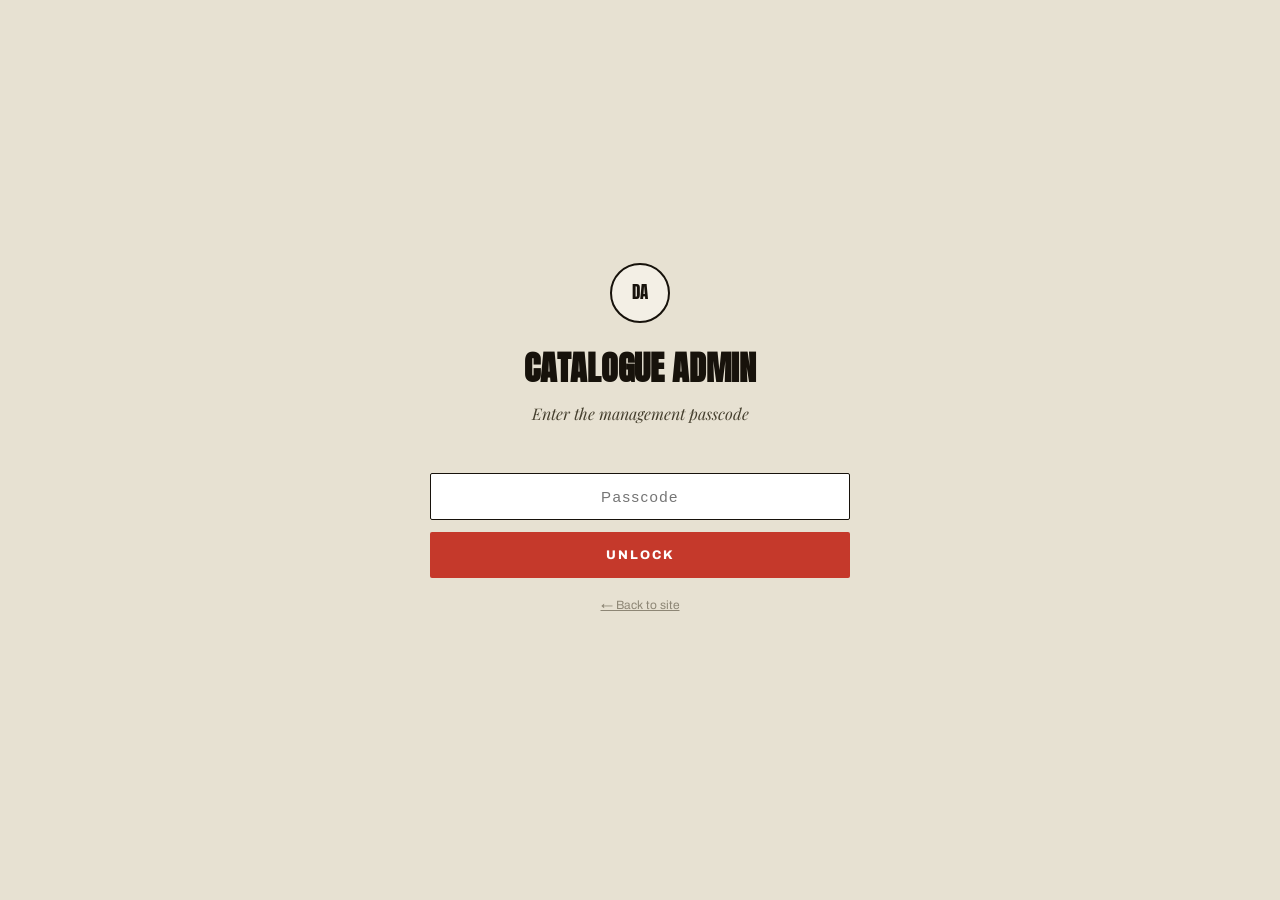
==== admin.html @ 3e26c618 "Add files via upload" ====
<!DOCTYPE html>
<html lang="en">
<head>
<meta charset="utf-8">
<meta name="viewport" content="width=device-width, initial-scale=1">
<title>Manage catalogue — DUBEL ART</title>
<link rel="preconnect" href="https://fonts.googleapis.com">
<link rel="preconnect" href="https://fonts.gstatic.com" crossorigin>
<link href="https://fonts.googleapis.com/css2?family=Anton&family=Archivo:wght@400;600;700;800;900&family=Inter:wght@400;500;600;700&family=Playfair+Display:ital,wght@1,400;1,500&display=swap" rel="stylesheet">
<link rel="stylesheet" href="styles.css">
<style>
  .adm-top{background:var(--ink);color:var(--paper);border-bottom:2px solid var(--red)}
  .adm-top .wrap{display:flex;align-items:center;gap:18px;height:70px}
  .adm-top .name{font-family:var(--display);font-size:22px}
  .adm-top .name b{color:var(--red)}
  .adm-top .tag{font-family:var(--util);font-weight:700;font-size:11px;letter-spacing:.2em;text-transform:uppercase;color:#bdae97}
  .adm-actions{margin-left:auto;display:flex;gap:10px;flex-wrap:wrap}
  .mini{font-family:var(--util);font-weight:800;font-size:11px;letter-spacing:.12em;text-transform:uppercase;
    padding:11px 15px;border-radius:2px;border:1.5px solid var(--paper);background:transparent;color:var(--paper);transition:.18s}
  .mini:hover{background:var(--paper);color:var(--ink)}
  .mini--red{background:var(--red);border-color:var(--red);color:#fff}
  .mini--red:hover{background:#fff;color:var(--red)}
  .adm-note{background:#f6efd9;border:1px solid var(--line);border-left:4px solid var(--red);padding:14px 18px;margin:22px 0;
    font-size:13.5px;color:var(--ink-soft);border-radius:2px}
  .adm-note b{color:var(--ink)}
  .adm-grid{display:grid;grid-template-columns:1fr;gap:10px;margin-top:8px}
  .row{display:grid;grid-template-columns:64px 1fr auto;gap:16px;align-items:center;background:var(--card);
    border:1px solid var(--line);border-radius:3px;padding:12px 14px}
  .row img{width:64px;height:64px;object-fit:cover;background:#fff;border:1px solid var(--line)}
  .row__main .a{font-family:var(--display);font-size:18px;line-height:1}
  .row__main .t{font-family:var(--serif);font-style:italic;color:var(--ink-soft);font-size:14px}
  .row__main .s{font-family:var(--util);font-size:11px;letter-spacing:.08em;text-transform:uppercase;color:var(--muted);margin-top:3px}
  .badge{display:inline-block;font-family:var(--util);font-weight:800;font-size:10px;letter-spacing:.12em;text-transform:uppercase;
    padding:3px 8px;border-radius:2px;background:var(--ink);color:var(--paper);margin-right:6px}
  .badge--reserved{background:var(--green)} .badge--sold{background:var(--red)}
  .row__ctrl{display:flex;gap:6px;align-items:center}
  .icon{width:34px;height:34px;border:1.5px solid var(--line-strong);background:transparent;border-radius:2px;
    font-size:14px;display:grid;place-items:center;color:var(--ink-soft)}
  .icon:hover{border-color:var(--ink);color:var(--ink)}
  .icon--danger:hover{border-color:var(--red);color:var(--red)}
  /* editor */
  .sheet{position:fixed;inset:0;background:rgba(23,18,11,.55);display:none;z-index:80;overflow:auto;padding:28px}
  .sheet.open{display:block}
  .editor{max-width:780px;margin:0 auto;background:var(--paper-2);border:1px solid var(--line);border-radius:4px;box-shadow:var(--shadow)}
  .editor__head{display:flex;align-items:center;justify-content:space-between;padding:18px 24px;border-bottom:2px solid var(--ink);position:sticky;top:0;background:var(--paper-2);z-index:2}
  .editor__head h3{font-family:var(--display);font-size:24px;margin:0;text-transform:uppercase}
  .editor__body{padding:22px 24px 8px}
  .field{margin-bottom:16px}
  .field label{display:block;font-family:var(--util);font-weight:800;font-size:11px;letter-spacing:.14em;text-transform:uppercase;color:var(--ink-soft);margin-bottom:6px}
  .field input,.field select,.field textarea{width:100%;font-family:var(--body);font-size:14px;padding:11px 12px;
    border:1.5px solid var(--line-strong);border-radius:2px;background:#fff;color:var(--ink)}
  .field textarea{min-height:80px;resize:vertical;line-height:1.5}
  .field .hint{font-size:11.5px;color:var(--muted);margin-top:5px}
  .f2{display:grid;grid-template-columns:1fr 1fr;gap:16px}
  .f3{display:grid;grid-template-columns:1fr 1fr 1fr;gap:16px}
  .imgrow{display:flex;gap:16px;align-items:center}
  .imgrow img{width:96px;height:96px;object-fit:cover;border:1px solid var(--line);background:#fff}
  .editor__foot{display:flex;gap:10px;justify-content:flex-end;padding:16px 24px;border-top:1px solid var(--line);
    position:sticky;bottom:0;background:var(--paper-2)}
  .toast{position:fixed;left:50%;bottom:28px;transform:translateX(-50%) translateY(140%);background:var(--ink);color:var(--paper);
    font-family:var(--util);font-weight:700;font-size:13px;letter-spacing:.06em;padding:13px 22px;border-radius:3px;
    border-left:4px solid var(--red);transition:transform .35s ease;z-index:90}
  .toast.show{transform:translateX(-50%) translateY(0)}
  /* gate */
  .gate{position:fixed;inset:0;background:var(--paper);display:grid;place-items:center;z-index:100}
  .gate__box{width:min(420px,90vw);text-align:center}
  .gate__box .brand__mark{margin:0 auto 18px;width:60px;height:60px}
  .gate h1{font-family:var(--display);font-size:34px;text-transform:uppercase;margin:0 0 6px}
  .gate p{color:var(--ink-soft);margin:0 0 22px;font-family:var(--serif);font-style:italic}
  .gate input{width:100%;padding:14px;border:1.5px solid var(--ink);border-radius:2px;font-size:15px;text-align:center;letter-spacing:.1em;margin-bottom:12px}
  .gate .err{color:var(--red);font-family:var(--util);font-size:12px;font-weight:700;letter-spacing:.08em;text-transform:uppercase;height:16px;margin-bottom:8px}
  @media(max-width:640px){.f2,.f3{grid-template-columns:1fr}.row{grid-template-columns:52px 1fr;gap:12px}.row__ctrl{grid-column:1/-1;justify-content:flex-start;flex-wrap:wrap}}
</style>
</head>
<body>

<!-- passcode gate -->
<div class="gate" id="gate">
  <div class="gate__box">
    <div class="brand__mark">DA</div>
    <h1>Catalogue Admin</h1>
    <p>Enter the management passcode</p>
    <div class="err" id="gate-err"></div>
    <input type="password" id="gate-pass" placeholder="Passcode" autocomplete="off">
    <button class="btn btn--block" id="gate-go">Unlock</button>
    <p style="font-size:12px;font-style:normal;font-family:var(--util);margin-top:18px;color:var(--muted)">
      <a href="index.html" style="color:var(--muted);text-decoration:underline">← Back to site</a></p>
  </div>
</div>

<div id="app" style="display:none">
  <div class="adm-top"><div class="wrap">
    <span class="name">DUBEL <b>ART</b></span>
    <span class="tag">Catalogue Manager</span>
    <div class="adm-actions">
      <button class="mini" id="btn-settings">Site settings</button>
      <button class="mini" id="btn-add">+ Add work</button>
      <button class="mini" id="btn-import">Import</button>
      <button class="mini" id="btn-export">Export data.js</button>
      <button class="mini mini--red" id="btn-save">Save changes</button>
      <a class="mini" href="index.html" target="_blank">View site ↗</a>
    </div>
  </div></div>

  <main class="wrap">
    <div class="adm-note" id="dirty-note" style="display:none">
      <b>Unsaved changes.</b> Click <b>Save changes</b> to store them on this device, then <b>Export data.js</b> and upload it to your server to publish for everyone.
    </div>
    <div class="adm-note">
      <b>How publishing works.</b> Edits are saved in this browser so you can preview them on the live URL here.
      To make changes visible to <b>all visitors</b>, click <b>Export data.js</b> and replace the <code>data.js</code> file on your server.
      Uploaded images are embedded for preview — for best performance, place image files in the <code>/images</code> folder and reference them by filename.
    </div>
    <div class="adm-grid" id="list"></div>
  </main>
</div>

<!-- editor sheet -->
<div class="sheet" id="sheet">
  <div class="editor">
    <div class="editor__head">
      <h3 id="editor-title">Edit work</h3>
      <button class="icon" id="editor-close" aria-label="Close">✕</button>
    </div>
    <div class="editor__body" id="editor-body"><!-- injected --></div>
    <div class="editor__foot">
      <button class="mini" style="border-color:var(--ink);color:var(--ink)" id="editor-cancel">Cancel</button>
      <button class="btn" id="editor-apply">Apply</button>
    </div>
  </div>
</div>

<div class="toast" id="toast"></div>
<input type="file" id="import-file" accept=".js,.json,application/json,text/javascript" style="display:none">

<script src="data.js"></script>
<script src="app.js"></script>
<script>
(function(){
  var STORE_KEY = "dubelart_data_v1";
  var SEED = { site: JSON.parse(JSON.stringify(window.SITE||{})), works: JSON.parse(JSON.stringify(window.ARTWORKS||[])) };
  var db, dirty=false, editIndex=null, editingSettings=false;

  function clone(o){return JSON.parse(JSON.stringify(o));}
  function load(){
    try{var raw=localStorage.getItem(STORE_KEY); if(raw){var p=JSON.parse(raw); if(p&&p.works) return p;}}catch(e){}
    return clone(SEED);
  }
  function esc(s){return window.DubelArt.esc(s);}
  function toast(m){var t=document.getElementById("toast");t.textContent=m;t.classList.add("show");setTimeout(function(){t.classList.remove("show");},2200);}
  function markDirty(){dirty=true;document.getElementById("dirty-note").style.display="block";}

  // ---- gate ----
  function unlock(){
    var pass=document.getElementById("gate-pass").value;
    var expected=(SEED.site && SEED.site.adminPass) || "dubel-art-2026";
    if(pass===expected){
      try{sessionStorage.setItem("dubelart_admin","1");}catch(e){}
      showApp();
    }else{
      document.getElementById("gate-err").textContent="Incorrect passcode";
    }
  }
  document.getElementById("gate-go").addEventListener("click",unlock);
  document.getElementById("gate-pass").addEventListener("keydown",function(e){if(e.key==="Enter")unlock();});
  function showApp(){
    document.getElementById("gate").style.display="none";
    document.getElementById("app").style.display="block";
    db=load(); renderList();
  }
  try{ if(sessionStorage.getItem("dubelart_admin")==="1") showApp(); }catch(e){}

  // ---- list ----
  function renderList(){
    var list=document.getElementById("list");
    if(!db.works.length){list.innerHTML="<div class='empty'>No works yet. Click “+ Add work”.</div>";return;}
    list.innerHTML=db.works.map(function(w,i){
      var st=window.DubelArt.statusInfo(w);
      return "<div class='row'>"+
        "<img src='"+esc(w.thumb||w.image)+"' alt='' onerror=\"this.style.visibility='hidden'\">"+
        "<div class='row__main'>"+
          "<div class='a'>"+esc(w.artist)+"</div>"+
          "<div class='t'>"+esc(w.title)+(w.year?", "+esc(w.year):"")+"</div>"+
          "<div class='s'><span class='badge badge--"+st.key+"'>"+st.label+"</span>"+
            esc(w.priceMode==="on_request"?"Price on request":(w.price||"—"))+"</div>"+
        "</div>"+
        "<div class='row__ctrl'>"+
          "<button class='icon' data-up='"+i+"' title='Move up' aria-label='Move up'>&#8593;</button>"+
          "<button class='icon' data-down='"+i+"' title='Move down' aria-label='Move down'>&#8595;</button>"+
          "<button class='icon' data-dup='"+i+"' title='Duplicate' aria-label='Duplicate'>&#10697;</button>"+
          "<button class='icon' style='width:auto;padding:0 12px' data-edit='"+i+"'>Edit</button>"+
          "<button class='icon icon--danger' data-del='"+i+"' title='Delete' aria-label='Delete'>&#215;</button>"+
        "</div>"+
      "</div>";
    }).join("");
  }
  document.getElementById("list").addEventListener("click",function(e){
    var b=e.target.closest("button"); if(!b)return;
    var i;
    if(b.hasAttribute("data-edit")){openEditor(+b.getAttribute("data-edit"));return;}
    if(b.hasAttribute("data-up")){i=+b.getAttribute("data-up"); if(i>0){var t=db.works[i-1];db.works[i-1]=db.works[i];db.works[i]=t;markDirty();renderList();}return;}
    if(b.hasAttribute("data-down")){i=+b.getAttribute("data-down"); if(i<db.works.length-1){var t2=db.works[i+1];db.works[i+1]=db.works[i];db.works[i]=t2;markDirty();renderList();}return;}
    if(b.hasAttribute("data-dup")){i=+b.getAttribute("data-dup");var c=clone(db.works[i]);c.id=nextId();c.slug=uniqueSlug((c.slug||"work")+"-copy");c.title=(c.title||"")+" (copy)";db.works.splice(i+1,0,c);markDirty();renderList();toast("Duplicated");return;}
    if(b.hasAttribute("data-del")){i=+b.getAttribute("data-del");if(confirm("Delete “"+(db.works[i].artist)+" — "+(db.works[i].title)+"”? This can’t be undone after you Save.")){db.works.splice(i,1);markDirty();renderList();}return;}
  });

  function nextId(){var m=0;db.works.forEach(function(w){if(+w.id>m)m=+w.id;});return m+1;}
  function slugify(s){return String(s||"").toLowerCase().normalize("NFD").replace(/[\u0300-\u036f]/g,"").replace(/[^a-z0-9]+/g,"-").replace(/^-+|-+$/g,"").slice(0,60)||"work";}
  function uniqueSlug(base){var s=slugify(base),n=1,t=s;while(db.works.some(function(w){return w.slug===t;})){t=s+"-"+(++n);}return t;}

  // ---- editor ----
  var sheet=document.getElementById("sheet");
  function field(label,name,val,opts){
    opts=opts||{};
    var input;
    if(opts.type==="textarea") input="<textarea name='"+name+"'>"+esc(val||"")+"</textarea>";
    else if(opts.type==="select"){
      input="<select name='"+name+"'>"+opts.options.map(function(o){
        return "<option value='"+esc(o[0])+"'"+(String(val)===String(o[0])?" selected":"")+">"+esc(o[1])+"</option>";}).join("")+"</select>";
    }
    else input="<input name='"+name+"' value='"+esc(val==null?"":val)+"' "+(opts.attr||"")+">";
    return "<div class='field'><label>"+esc(label)+"</label>"+input+(opts.hint?"<div class='hint'>"+esc(opts.hint)+"</div>":"")+"</div>";
  }

  function openEditor(i){
    editIndex=i; editingSettings=false;
    var w = (i===null)? newWork() : db.works[i];
    document.getElementById("editor-title").textContent = (i===null)?"Add work":"Edit work";
    var body=document.getElementById("editor-body");
    body.innerHTML =
      "<div class='imgrow'><img id='ed-preview' src='"+esc(w.thumb||w.image||"")+"' alt='' onerror=\"this.style.visibility='hidden'\">"+
        "<div style='flex:1'>"+
          field("Image filename or path","image",w.image,{hint:"e.g. images/your-file.jpg — place the file in /images on your server."})+
          "<label class='mini' style='border-color:var(--ink);color:var(--ink);display:inline-block;cursor:pointer'>Upload image…"+
            "<input type='file' id='ed-upload' accept='image/*' style='display:none'></label>"+
        "</div>"+
      "</div>"+
      "<div class='f2'>"+field("Artist","artist",w.artist)+field("Title","title",w.title)+"</div>"+
      "<div class='f3'>"+field("Year","year",w.year)+field("Status","status",w.status,{type:"select",options:[["available","Available"],["reserved","Reserved"],["sold","Sold"]]})+
        field("Featured","featured",w.featured?"yes":"no",{type:"select",options:[["no","No"],["yes","Yes"]]})+"</div>"+
      "<div class='f2'>"+field("Medium","medium",w.medium)+field("Dimensions","dimensions",w.dimensions)+"</div>"+
      "<div class='f2'>"+field("Framed size","framed",w.framed)+field("Edition","edition",w.edition)+"</div>"+
      "<div class='f2'>"+
        field("Asking price","price",w.price,{hint:"Euro only, single figure, e.g. €5,500"})+
        field("Price mode","priceMode",w.priceMode,{type:"select",options:[["value","Show price"],["on_request","Price on request"]]})+
      "</div>"+
      "<div class='f2'>"+field("Signature","signature",w.signature)+field("Condition","condition",w.condition)+"</div>"+
      field("Description","description",w.description,{type:"textarea"})+
      field("Provenance (one per line)","provenance",(w.provenance||[]).join("\n"),{type:"textarea"})+
      "<div class='f2'>"+
        field("Exhibited (one per line)","exhibitions",(w.exhibitions||[]).join("\n"),{type:"textarea"})+
        field("Literature (one per line)","publications",(w.publications||[]).join("\n"),{type:"textarea"})+
      "</div>"+
      field("Internal note — PRIVATE, never shown on the site","internalNote",w.internalNote,{type:"textarea",hint:"Source / auction house / estimate. Visible only here in the admin."});
    sheet.classList.add("open");
    var up=document.getElementById("ed-upload");
    if(up) up.addEventListener("change",function(e){handleUpload(e.target.files[0]);});
  }

  function newWork(){return {id:null,slug:null,artist:"",title:"",year:"",medium:"",dimensions:"",framed:"",edition:"",
    price:"",priceMode:"value",status:"available",featured:false,signature:"",condition:"",
    description:"",provenance:[],exhibitions:[],publications:[],internalNote:"",image:"",thumb:""};}

  // image upload → downscale to dataURL (full + thumb)
  function handleUpload(file){
    if(!file)return;
    var reader=new FileReader();
    reader.onload=function(ev){
      var img=new Image();
      img.onload=function(){
        var full=downscale(img,1600,0.85);
        var thumb=downscale(img,800,0.8);
        document.querySelector("[name=image]").value=full;
        document.getElementById("ed-preview").src=thumb;
        document.getElementById("ed-preview").style.visibility="visible";
        document.getElementById("ed-preview").dataset.thumb=thumb;
        toast("Image embedded for preview");
      };
      img.src=ev.target.result;
    };
    reader.readAsDataURL(file);
  }
  function downscale(img,max,q){
    var w=img.naturalWidth,h=img.naturalHeight,s=Math.min(1,max/Math.max(w,h));
    var c=document.createElement("canvas");c.width=Math.round(w*s);c.height=Math.round(h*s);
    c.getContext("2d").drawImage(img,0,0,c.width,c.height);
    return c.toDataURL("image/jpeg",q);
  }

  document.getElementById("editor-apply").addEventListener("click",function(){
    if(editingSettings){applySettings();return;}
    var body=document.getElementById("editor-body");
    function v(n){var el=body.querySelector("[name="+n+"]");return el?el.value.trim():"";}
    function lines(n){return v(n).split("\n").map(function(x){return x.trim();}).filter(Boolean);}
    var w = (editIndex===null)? newWork() : db.works[editIndex];
    w.artist=v("artist"); w.title=v("title"); w.year=v("year");
    w.medium=v("medium"); w.dimensions=v("dimensions"); w.framed=v("framed"); w.edition=v("edition");
    w.price=v("price"); w.priceMode=v("priceMode"); w.status=v("status");
    w.featured=(v("featured")==="yes");
    w.signature=v("signature"); w.condition=v("condition"); w.description=v("description");
    w.provenance=lines("provenance"); w.exhibitions=lines("exhibitions"); w.publications=lines("publications");
    w.internalNote=v("internalNote");
    var imgVal=v("image"); w.image=imgVal;
    var prev=document.getElementById("ed-preview");
    if(prev && prev.dataset.thumb) w.thumb=prev.dataset.thumb;     // uploaded thumb
    else if(!/^data:/.test(imgVal)) w.thumb=imgVal.replace(/(\.[a-z]+)$/i,"-thumb$1"); // path → -thumb path
    else w.thumb=imgVal;
    if(!w.artist&&!w.title){toast("Add an artist or title first");return;}
    if(editIndex===null){ w.id=nextId(); w.slug=uniqueSlug(w.artist+"-"+w.title); db.works.push(w); }
    else if(!w.slug){ w.slug=uniqueSlug(w.artist+"-"+w.title); }
    markDirty(); closeEditor(); renderList(); toast("Applied — remember to Save");
  });

  function closeEditor(){sheet.classList.remove("open");editIndex=null;editingSettings=false;}
  document.getElementById("editor-close").addEventListener("click",closeEditor);
  document.getElementById("editor-cancel").addEventListener("click",closeEditor);
  sheet.addEventListener("click",function(e){if(e.target===sheet)closeEditor();});

  // ---- settings editor ----
  function openSettings(){
    editingSettings=true;
    document.getElementById("editor-title").textContent="Site settings";
    var s=db.site, body=document.getElementById("editor-body");
    body.innerHTML=
      "<div class='f2'>"+field("Wordmark — part 1","wordmarkA",s.wordmarkA)+field("Wordmark — part 2 (red)","wordmarkB",s.wordmarkB)+"</div>"+
      field("Tagline","tagline",s.tagline)+
      "<div class='f2'>"+field("Site URL","url",s.url)+field("Contact form access key (Web3Forms)","formAccessKey",s.formAccessKey,{hint:"Create a free key at web3forms.com tied to your own inbox, then paste it here. Your email address is never shown to visitors."})+"</div>"+
      field("Ticker items (one per line)","ticker",(s.ticker||[]).join("\n"),{type:"textarea"})+
      field("Hero eyebrow","heroEyebrow",s.heroEyebrow)+
      "<div class='f3'>"+field("Hero line 1","heroLine1",s.heroLine1)+field("Hero line 2","heroLine2",s.heroLine2)+field("Hero line 3 (red)","heroLine3",s.heroLine3)+"</div>"+
      field("Hero statement","heroStatement",s.heroStatement,{type:"textarea"})+
      field("Hero body","heroBody",s.heroBody,{type:"textarea"})+
      field("Price / shipping note (shown on each work)","priceNote",s.priceNote,{type:"textarea"})+
      field("Admin passcode","adminPass",s.adminPass,{hint:"Note: this is light protection only. For real security, password-protect admin.html on your hosting."});
    sheet.classList.add("open");
  }
  function applySettings(){
    var body=document.getElementById("editor-body");
    function v(n){var el=body.querySelector("[name="+n+"]");return el?el.value.trim():"";}
    var s=db.site;
    ["wordmarkA","wordmarkB","tagline","url","formAccessKey","heroEyebrow","heroLine1","heroLine2","heroLine3","heroStatement","heroBody","priceNote","adminPass"]
      .forEach(function(k){s[k]=v(k);});
    s.ticker=v("ticker").split("\n").map(function(x){return x.trim();}).filter(Boolean);
    s.name=(s.wordmarkA||"")+" "+(s.wordmarkB||"");
    markDirty(); closeEditor(); toast("Settings applied — remember to Save");
  }

  // ---- top actions ----
  document.getElementById("btn-add").addEventListener("click",function(){openEditor(null);});
  document.getElementById("btn-settings").addEventListener("click",openSettings);
  document.getElementById("btn-save").addEventListener("click",function(){
    try{
      localStorage.setItem(STORE_KEY,JSON.stringify(db));
      dirty=false;document.getElementById("dirty-note").style.display="none";
      toast("Saved on this device");
    }catch(e){alert("Could not save: storage may be full (embedded images are large). Use image filenames in /images instead of uploads.");}
  });
  document.getElementById("btn-export").addEventListener("click",function(){
    var txt="// data.js — single source of truth for the DUBEL ART catalogue.\n"+
      "// Edit via admin.html, then Export this file and re-upload to publish.\n"+
      "window.SITE = "+JSON.stringify(db.site,null,2)+";\n\n"+
      "window.ARTWORKS = "+JSON.stringify(db.works,null,2)+";\n";
    var blob=new Blob([txt],{type:"text/javascript"});
    var a=document.createElement("a");a.href=URL.createObjectURL(blob);a.download="data.js";a.click();
    setTimeout(function(){URL.revokeObjectURL(a.href);},1000);
    toast("data.js exported — upload it to your server");
  });
  document.getElementById("btn-import").addEventListener("click",function(){document.getElementById("import-file").click();});
  document.getElementById("import-file").addEventListener("change",function(e){
    var f=e.target.files[0];if(!f)return;
    var r=new FileReader();
    r.onload=function(ev){
      var text=ev.target.result, imported=null;
      try{
        if(/window\.(SITE|ARTWORKS)/.test(text)){
          var fake={}; (new Function("window",text))(fake);
          imported={site:fake.SITE||db.site, works:fake.ARTWORKS||[]};
        }else{
          var p=JSON.parse(text);
          imported = p.works ? p : {site:db.site, works:p};
        }
      }catch(err){alert("Could not read that file. Use an exported data.js or a JSON file.");return;}
      if(!imported||!imported.works){alert("No works found in that file.");return;}
      db=imported; markDirty(); renderList(); toast("Imported "+imported.works.length+" works — review, then Save");
    };
    r.readAsText(f); e.target.value="";
  });

  window.addEventListener("beforeunload",function(e){if(dirty){e.preventDefault();e.returnValue="";}});
})();
</script>
</body>
</html>
---- styles.css ----
/* ============================================================
   DUBEL ART — editorial catalogue stylesheet
   ============================================================ */

:root{
  --paper:#e7e1d2;
  --paper-2:#ede8db;
  --card:#f3efe5;
  --ink:#17120b;
  --ink-soft:#46402f;
  --muted:#8d8675;
  --red:#c5392b;
  --red-deep:#9f2b20;
  --green:#3c5141;
  --line:rgba(23,18,11,.16);
  --line-strong:rgba(23,18,11,.35);
  --shadow:0 24px 60px -28px rgba(23,18,11,.5);
  --maxw:1320px;
  --display:"Anton",sans-serif;
  --util:"Archivo",sans-serif;
  --body:"Inter",sans-serif;
  --serif:"Playfair Display",serif;
}

*{box-sizing:border-box}
html{scroll-behavior:smooth}
body{
  margin:0;
  background:var(--paper);
  color:var(--ink);
  font-family:var(--body);
  font-size:16px;
  line-height:1.6;
  -webkit-font-smoothing:antialiased;
  /* subtle paper grain */
  background-image:
    radial-gradient(rgba(23,18,11,.025) 1px, transparent 1px);
  background-size:3px 3px;
}
img{display:block;max-width:100%}
a{color:inherit;text-decoration:none}
button{font-family:inherit;cursor:pointer}

.wrap{max-width:var(--maxw);margin:0 auto;padding:0 28px}

/* ---------- ticker ---------- */
.ticker{
  background:var(--ink);
  color:var(--paper);
  overflow:hidden;
  white-space:nowrap;
  border-bottom:2px solid var(--red);
}
.ticker__track{
  display:inline-flex;
  align-items:center;
  gap:0;
  padding:9px 0;
  animation:scroll 34s linear infinite;
  will-change:transform;
}
.ticker__track span{
  font-family:var(--util);
  font-weight:700;
  font-size:12px;
  letter-spacing:.22em;
  text-transform:uppercase;
  padding:0 18px;
}
.ticker__track b{color:var(--red);font-weight:900;padding:0 4px}
@keyframes scroll{from{transform:translateX(0)}to{transform:translateX(-50%)}}
@media (prefers-reduced-motion:reduce){.ticker__track{animation:none;padding-left:18px}}

/* ---------- header ---------- */
.site-header{
  position:sticky;top:0;z-index:50;
  background:color-mix(in srgb,var(--paper) 88%, transparent);
  backdrop-filter:blur(8px);
  border-bottom:1px solid var(--line);
}
.site-header .wrap{display:flex;align-items:center;gap:22px;height:84px}
.brand{display:flex;align-items:center;gap:14px;margin-right:auto}
.brand__mark{
  width:46px;height:46px;border-radius:50%;
  border:2px solid var(--ink);
  display:grid;place-items:center;flex:0 0 auto;
  font-family:var(--display);font-size:17px;letter-spacing:.02em;
  background:var(--card);
}
.brand__name{font-family:var(--display);font-size:24px;line-height:.9;letter-spacing:.01em}
.brand__name b{color:var(--red)}
.brand__tag{font-family:var(--serif);font-style:italic;color:var(--red);font-size:13px;margin-top:3px}
.nav{display:flex;align-items:center;gap:26px}
.nav a{
  font-family:var(--util);font-weight:700;font-size:12.5px;
  letter-spacing:.16em;text-transform:uppercase;color:var(--ink-soft);
  padding:6px 0;position:relative;
}
.nav a:hover{color:var(--ink)}
.nav a::after{content:"";position:absolute;left:0;right:100%;bottom:-2px;height:2px;background:var(--red);transition:right .25s ease}
.nav a:hover::after{right:0}
.btn{
  font-family:var(--util);font-weight:800;font-size:12.5px;
  letter-spacing:.16em;text-transform:uppercase;
  background:var(--red);color:#fff;border:none;
  padding:13px 22px;border-radius:2px;display:inline-block;
  transition:background .2s ease,transform .2s ease;
}
.btn:hover{background:var(--red-deep)}
.btn--ghost{background:transparent;color:var(--ink);border:1.5px solid var(--ink)}
.btn--ghost:hover{background:var(--ink);color:var(--paper)}
.btn--block{display:block;width:100%;text-align:center;padding:16px}
.nav-toggle{display:none}

/* ---------- hero ---------- */
.hero{padding:70px 0 40px;border-bottom:2px solid var(--ink)}
.hero__eyebrow{display:flex;align-items:center;gap:12px;margin-bottom:18px}
.hero__eyebrow span{
  font-family:var(--util);font-weight:700;font-size:12px;letter-spacing:.22em;
  text-transform:uppercase;color:var(--ink-soft)
}
.hero__eyebrow .dot{width:9px;height:9px;border-radius:50%;background:var(--red);flex:0 0 auto}
.hero__eyebrow .rule{flex:1;height:1px;background:var(--line-strong)}
.hero__grid{display:grid;grid-template-columns:1.15fr .85fr;gap:40px;align-items:end}
.hero__head{font-family:var(--display);line-height:.84;letter-spacing:.005em;margin:0;
  font-size:clamp(64px,12vw,168px);text-transform:uppercase}
.hero__head .l1{color:var(--ink)}
.hero__head .l2{color:var(--muted)}
.hero__head .l3{color:var(--red);position:relative}
.hero__head .l3::before{content:"";position:absolute;left:-2%;right:-2%;top:46%;height:6px;background:var(--ink)}
.hero__aside{padding-bottom:10px;border-left:3px solid var(--red);padding-left:22px}
.hero__statement{font-family:var(--util);font-weight:800;font-size:clamp(20px,2.2vw,27px);line-height:1.12;margin:0 0 14px}
.hero__body{font-family:var(--serif);font-style:italic;font-size:17px;line-height:1.5;color:var(--ink-soft);margin:0}

/* ---------- section heading ---------- */
.section{padding:54px 0}
.section__head{display:flex;align-items:baseline;justify-content:space-between;gap:20px;margin-bottom:30px;border-bottom:1px solid var(--line);padding-bottom:14px}
.section__title{font-family:var(--display);font-size:clamp(30px,4.6vw,52px);text-transform:uppercase;line-height:.92;margin:0}
.section__count{font-family:var(--util);font-weight:700;font-size:13px;letter-spacing:.18em;text-transform:uppercase;color:var(--muted);white-space:nowrap}

/* ---------- filter bar ---------- */
.filters{display:flex;flex-wrap:wrap;gap:8px;margin-bottom:30px}
.chip{
  font-family:var(--util);font-weight:700;font-size:12px;letter-spacing:.12em;text-transform:uppercase;
  padding:9px 15px;border:1.5px solid var(--line-strong);background:transparent;color:var(--ink-soft);border-radius:2px;
  transition:.18s ease;
}
.chip:hover{border-color:var(--ink);color:var(--ink)}
.chip[aria-pressed="true"]{background:var(--ink);color:var(--paper);border-color:var(--ink)}

/* ---------- gallery grid ---------- */
.grid{display:grid;grid-template-columns:repeat(3,1fr);gap:34px 30px}
.card{display:flex;flex-direction:column;background:transparent}
.card__frame{
  background:var(--card);border:1px solid var(--line);padding:22px;
  box-shadow:var(--shadow);
  display:flex;align-items:center;justify-content:center;
  aspect-ratio:1/1;overflow:hidden;position:relative;
  transition:transform .3s ease;
}
.card a:hover .card__frame{transform:translateY(-4px)}
.card__frame img{max-height:100%;width:auto;object-fit:contain;box-shadow:0 10px 26px -14px rgba(23,18,11,.6)}
.card__tag{
  position:absolute;top:14px;left:14px;
  font-family:var(--util);font-weight:800;font-size:10.5px;letter-spacing:.16em;text-transform:uppercase;
  padding:6px 10px;background:var(--ink);color:var(--paper);border-radius:2px;
}
.card__tag--reserved{background:var(--green)}
.card__tag--sold{background:var(--red)}
.card__meta{padding:16px 2px 0}
.card__artist{font-family:var(--display);font-size:20px;line-height:1;text-transform:uppercase;letter-spacing:.01em}
.card__title{font-family:var(--serif);font-style:italic;font-size:16px;color:var(--ink-soft);margin-top:5px}
.card__title .yr{font-style:normal;color:var(--muted)}
.card__spec{font-family:var(--util);font-weight:600;font-size:12px;letter-spacing:.04em;color:var(--muted);margin-top:8px;text-transform:uppercase}
.card__price{font-family:var(--util);font-weight:800;font-size:15px;margin-top:10px;display:flex;align-items:center;gap:8px}
.card__price .lbl{font-size:10px;letter-spacing:.16em;color:var(--muted);text-transform:uppercase;font-weight:700}
.card--sold .card__frame img{filter:grayscale(.55) opacity(.85)}

/* ---------- detail page ---------- */
.back{display:inline-flex;align-items:center;gap:8px;font-family:var(--util);font-weight:700;font-size:12px;letter-spacing:.16em;text-transform:uppercase;color:var(--ink-soft);margin:30px 0 8px}
.back:hover{color:var(--red)}
.work__hero{border-bottom:2px solid var(--ink);padding-bottom:20px;margin-bottom:34px}
.work__artist{font-family:var(--display);font-size:clamp(40px,7vw,92px);text-transform:uppercase;line-height:.86;margin:6px 0 0}
.work__titleline{display:flex;align-items:baseline;gap:14px;flex-wrap:wrap;margin-top:10px}
.work__title{font-family:var(--serif);font-style:italic;font-size:clamp(20px,2.6vw,30px)}
.work__year{font-family:var(--util);font-weight:700;letter-spacing:.14em;color:var(--muted);font-size:15px}
.work__grid{display:grid;grid-template-columns:1.35fr .65fr;gap:48px;align-items:start}
.work__imgwrap{background:var(--card);border:1px solid var(--line);padding:38px;box-shadow:var(--shadow);display:flex;justify-content:center}
.work__imgwrap img{max-height:78vh;width:auto;box-shadow:0 18px 44px -20px rgba(23,18,11,.65)}
.panel{position:sticky;top:108px}
.panel__price{font-family:var(--display);font-size:40px;line-height:1;color:var(--ink)}
.panel__pricelbl{font-family:var(--util);font-weight:700;font-size:11px;letter-spacing:.18em;text-transform:uppercase;color:var(--muted);margin-bottom:6px}
.panel__status{display:inline-block;font-family:var(--util);font-weight:800;font-size:11px;letter-spacing:.16em;text-transform:uppercase;padding:6px 12px;border-radius:2px;margin:16px 0 22px;background:var(--ink);color:var(--paper)}
.panel__status--reserved{background:var(--green)}
.panel__status--sold{background:var(--red)}
.spec-list{border-top:1px solid var(--line);margin:24px 0}
.spec-list div{display:flex;justify-content:space-between;gap:16px;padding:11px 0;border-bottom:1px solid var(--line);font-size:14px}
.spec-list dt{font-family:var(--util);font-weight:700;letter-spacing:.1em;text-transform:uppercase;font-size:11.5px;color:var(--muted)}
.spec-list dd{margin:0;text-align:right;color:var(--ink)}
.prose-block{margin-top:40px}
.prose-block h3{font-family:var(--util);font-weight:800;font-size:13px;letter-spacing:.2em;text-transform:uppercase;color:var(--red);border-bottom:2px solid var(--ink);padding-bottom:8px;margin:0 0 16px}
.prose-block p{font-family:var(--serif);font-size:17.5px;line-height:1.65;color:var(--ink-soft);margin:0}
.prov{list-style:none;padding:0;margin:0;counter-reset:p}
.prov li{position:relative;padding:11px 0 11px 40px;border-bottom:1px solid var(--line);font-size:14.5px;color:var(--ink-soft)}
.prov li::before{counter-increment:p;content:counter(p,decimal-leading-zero);position:absolute;left:0;top:11px;font-family:var(--util);font-weight:800;font-size:12px;color:var(--red);letter-spacing:.05em}
.cols2{display:grid;grid-template-columns:1fr 1fr;gap:40px}

/* more from collection */
.more{border-top:2px solid var(--ink);margin-top:64px;padding-top:36px}

/* ---------- footer ---------- */
.site-footer{background:var(--ink);color:var(--paper);margin-top:80px;padding:60px 0 34px}
.site-footer a{color:var(--paper)}
.foot__grid{display:grid;grid-template-columns:1.4fr 1fr 1fr;gap:36px;padding-bottom:40px;border-bottom:1px solid rgba(231,225,210,.22)}
.foot__name{font-family:var(--display);font-size:40px;line-height:.9;text-transform:uppercase}
.foot__name b{color:var(--red)}
.foot__tag{font-family:var(--serif);font-style:italic;color:#d9c9b0;margin-top:8px}
.foot__h{font-family:var(--util);font-weight:800;font-size:12px;letter-spacing:.2em;text-transform:uppercase;color:#bdae97;margin:0 0 14px}
.foot__grid p{margin:0 0 8px;font-size:14.5px;color:#e7e1d2}
.foot__grid a:hover{color:var(--red)}
.foot__bottom{display:flex;justify-content:space-between;flex-wrap:wrap;gap:12px;padding-top:22px;font-family:var(--util);font-size:11.5px;letter-spacing:.12em;text-transform:uppercase;color:#9a8f7c}
.foot__bottom a:hover{color:var(--paper)}

/* ---------- empty state ---------- */
.empty{padding:60px 0;text-align:center;color:var(--muted);font-family:var(--serif);font-style:italic;font-size:20px}

/* ---------- responsive ---------- */
@media(max-width:980px){
  .hero__grid{grid-template-columns:1fr;gap:26px}
  .hero__aside{border-left:none;border-top:3px solid var(--red);padding-left:0;padding-top:18px}
  .work__grid{grid-template-columns:1fr;gap:30px}
  .panel{position:static}
  .grid{grid-template-columns:repeat(2,1fr);gap:26px 22px}
  .foot__grid{grid-template-columns:1fr 1fr}
}
@media(max-width:620px){
  .wrap{padding:0 18px}
  .nav{position:fixed;inset:84px 0 auto 0;background:var(--paper);flex-direction:column;align-items:flex-start;
    gap:0;padding:8px 18px 18px;border-bottom:1px solid var(--line);transform:translateY(-130%);transition:transform .3s ease}
  .nav.open{transform:translateY(0)}
  .nav a{padding:14px 0;width:100%;border-bottom:1px solid var(--line);font-size:14px}
  .nav .btn{margin-top:12px}
  .nav-toggle{display:grid;place-items:center;width:42px;height:42px;border:1.5px solid var(--ink);background:transparent;border-radius:2px}
  .grid{grid-template-columns:1fr;gap:26px}
  .cols2{grid-template-columns:1fr}
  .foot__grid{grid-template-columns:1fr}
  .hero__head .l3::before{height:4px}
}

/* ---------- enquiry CTA (home) ---------- */
.cta{display:flex;align-items:center;justify-content:space-between;gap:40px;flex-wrap:wrap;
  background:var(--card);border:1px solid var(--line);box-shadow:var(--shadow);padding:40px 44px}
.cta__eyebrow{font-family:var(--util);font-weight:700;font-size:12px;letter-spacing:.18em;text-transform:uppercase;color:var(--red);margin-bottom:10px}
.cta__title{font-family:var(--display);font-size:clamp(30px,4vw,46px);text-transform:uppercase;line-height:.92;margin:0 0 12px}
.cta__body{font-family:var(--serif);font-style:italic;font-size:17px;color:var(--ink-soft);margin:0;max-width:60ch}
.btn--lg{padding:18px 34px;font-size:13.5px}

/* ---------- contact page ---------- */
.contact__grid{display:grid;grid-template-columns:.8fr 1.2fr;gap:54px;align-items:start}
.contact__intro .hero__body{margin-bottom:18px}
.contact__work{background:var(--card);border:1px solid var(--line);padding:18px 20px;margin-top:24px}
.contact__work .cw__lbl{font-family:var(--util);font-weight:700;font-size:11px;letter-spacing:.16em;text-transform:uppercase;color:var(--muted)}
.contact__work .cw__name{font-family:var(--display);font-size:22px;text-transform:uppercase;line-height:1;margin-top:6px}
.contact__work .cw__title{font-family:var(--serif);font-style:italic;color:var(--ink-soft);margin-top:4px}
.form{display:grid;grid-template-columns:1fr 1fr;gap:18px 20px}
.form .full{grid-column:1 / -1}
.field{display:flex;flex-direction:column;gap:7px}
.field label{font-family:var(--util);font-weight:700;font-size:11.5px;letter-spacing:.14em;text-transform:uppercase;color:var(--ink-soft)}
.field label .req{color:var(--red)}
.field input,.field select,.field textarea{
  font-family:var(--body);font-size:15px;color:var(--ink);background:var(--paper-2);
  border:1.5px solid var(--line-strong);border-radius:2px;padding:13px 14px;width:100%;transition:border-color .15s ease}
.field input:focus,.field select:focus,.field textarea:focus{outline:none;border-color:var(--ink)}
.field textarea{resize:vertical;min-height:120px}
.form__hp{position:absolute;left:-9999px;opacity:0;height:0;overflow:hidden}
.form__actions{grid-column:1 / -1;display:flex;align-items:center;gap:18px;flex-wrap:wrap;margin-top:4px}
.form__note{font-family:var(--serif);font-style:italic;font-size:13.5px;color:var(--muted);margin:0}
.form__msg{grid-column:1 / -1;padding:16px 18px;border-radius:2px;font-family:var(--util);font-weight:600;font-size:14px;display:none}
.form__msg.show{display:block}
.form__msg--ok{background:rgba(60,81,65,.12);border:1px solid var(--green);color:var(--green)}
.form__msg--err{background:rgba(197,57,43,.1);border:1px solid var(--red);color:var(--red-deep)}
.contact__sent{display:none;padding:46px 0}
.contact__sent.show{display:block}
.contact__sent h2{font-family:var(--display);font-size:clamp(34px,5vw,60px);text-transform:uppercase;line-height:.9;margin:0 0 14px}
.contact__sent p{font-family:var(--serif);font-style:italic;font-size:19px;color:var(--ink-soft);max-width:56ch}
@media(max-width:980px){
  .contact__grid{grid-template-columns:1fr;gap:30px}
  .cta{padding:30px}
}
@media(max-width:620px){
  .form{grid-template-columns:1fr}
}

/* price / shipping note */
.panel__note{font-family:var(--body);font-size:12.5px;line-height:1.5;color:var(--muted);
  margin:18px 0 0;padding-top:14px;border-top:1px solid var(--line)}
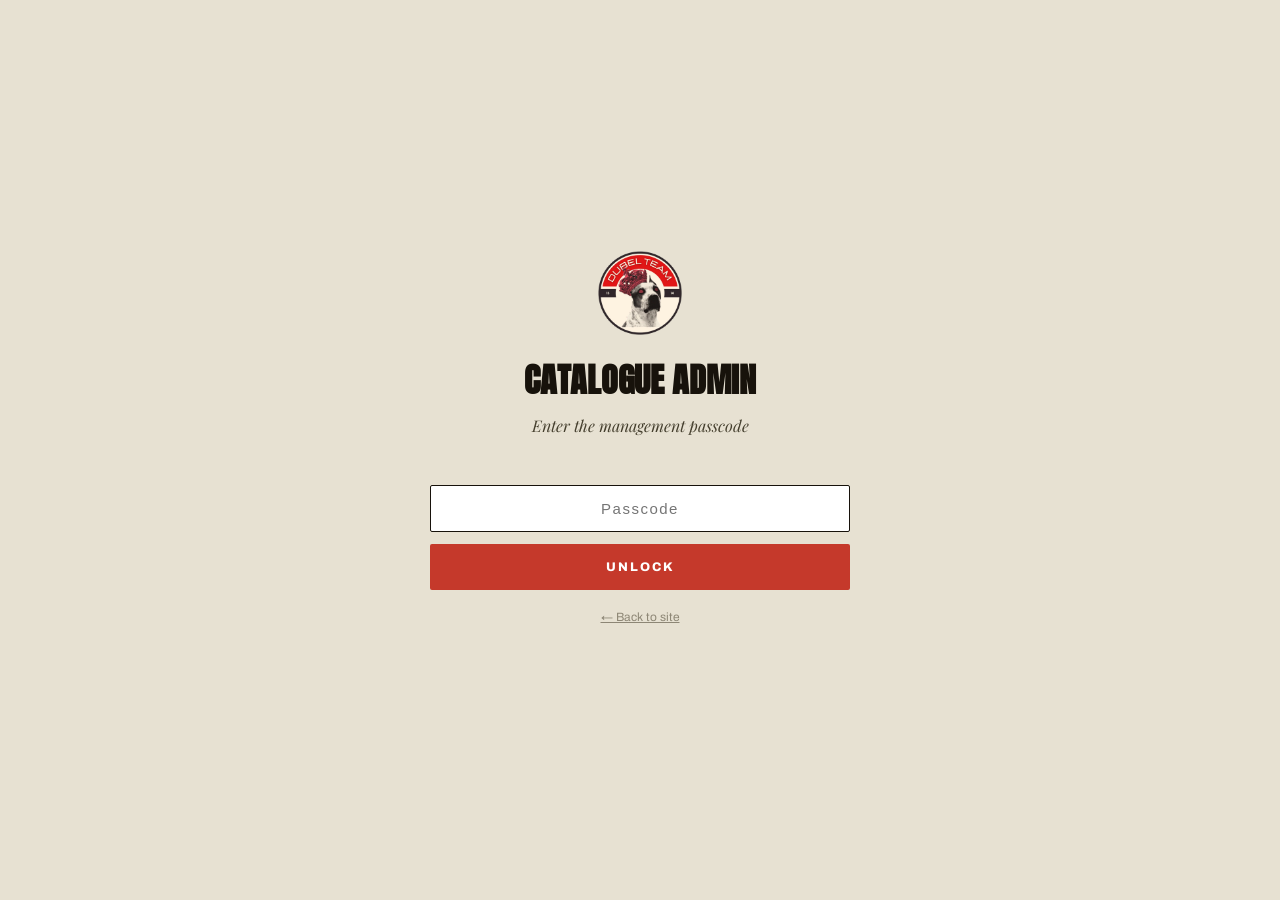
==== commit 90880149: "Add files via upload" ====
--- a/admin.html
+++ b/admin.html
@@ -8,6 +8,10 @@
 <link rel="preconnect" href="https://fonts.gstatic.com" crossorigin>
 <link href="https://fonts.googleapis.com/css2?family=Anton&family=Archivo:wght@400;600;700;800;900&family=Inter:wght@400;500;600;700&family=Playfair+Display:ital,wght@1,400;1,500&display=swap" rel="stylesheet">
 <link rel="stylesheet" href="styles.css">
+<link rel="icon" href="favicon.ico" sizes="any">
+<link rel="icon" type="image/png" href="images/logo.png">
+<link rel="apple-touch-icon" href="apple-touch-icon.png">
+
 <style>
   .adm-top{background:var(--ink);color:var(--paper);border-bottom:2px solid var(--red)}
   .adm-top .wrap{display:flex;align-items:center;gap:18px;height:70px}
@@ -70,6 +74,30 @@
   .gate input{width:100%;padding:14px;border:1.5px solid var(--ink);border-radius:2px;font-size:15px;text-align:center;letter-spacing:.1em;margin-bottom:12px}
   .gate .err{color:var(--red);font-family:var(--util);font-size:12px;font-weight:700;letter-spacing:.08em;text-transform:uppercase;height:16px;margin-bottom:8px}
   @media(max-width:640px){.f2,.f3{grid-template-columns:1fr}.row{grid-template-columns:52px 1fr;gap:12px}.row__ctrl{grid-column:1/-1;justify-content:flex-start;flex-wrap:wrap}}
+  /* image editor */
+  .ie{position:fixed;inset:0;background:rgba(23,18,11,.78);display:none;z-index:120;overflow:auto;padding:24px}
+  .ie.open{display:flex;align-items:flex-start;justify-content:center}
+  .ie__panel{width:min(720px,96vw);background:var(--paper-2);border:1px solid var(--line);border-radius:4px;box-shadow:var(--shadow);margin:auto}
+  .ie__head{display:flex;align-items:center;justify-content:space-between;padding:14px 20px;border-bottom:2px solid var(--ink)}
+  .ie__head h3{font-family:var(--display);font-size:20px;margin:0;text-transform:uppercase}
+  .ie__stage{position:relative;background:#2a2419;display:flex;align-items:center;justify-content:center;
+    min-height:240px;max-height:60vh;overflow:hidden;margin:0;touch-action:none;user-select:none}
+  .ie__stage canvas{display:block;max-width:100%;max-height:60vh}
+  .ie__crop{position:absolute;border:2px solid #fff;box-shadow:0 0 0 9999px rgba(23,18,11,.5);cursor:move;box-sizing:border-box}
+  .ie__crop::before{content:"";position:absolute;inset:0;
+    background-image:linear-gradient(rgba(255,255,255,.5) 1px,transparent 1px),linear-gradient(90deg,rgba(255,255,255,.5) 1px,transparent 1px);
+    background-size:33.33% 33.33%;pointer-events:none}
+  .ie__h{position:absolute;width:16px;height:16px;background:#fff;border:1px solid var(--ink);border-radius:50%;z-index:2}
+  .ie__h.nw{left:-8px;top:-8px;cursor:nwse-resize}.ie__h.ne{right:-8px;top:-8px;cursor:nesw-resize}
+  .ie__h.sw{left:-8px;bottom:-8px;cursor:nesw-resize}.ie__h.se{right:-8px;bottom:-8px;cursor:nwse-resize}
+  .ie__ctrl{padding:16px 20px;display:flex;flex-direction:column;gap:14px}
+  .ie__angle{display:flex;align-items:center;gap:12px}
+  .ie__angle label{font-family:var(--util);font-weight:800;font-size:11px;letter-spacing:.14em;text-transform:uppercase;color:var(--ink-soft);white-space:nowrap}
+  .ie__angle input[type=range]{flex:1}
+  .ie__angle .val{font-family:var(--util);font-weight:700;font-size:13px;min-width:46px;text-align:right}
+  .ie__btns{display:flex;gap:8px;flex-wrap:wrap}
+  .ie__foot{display:flex;gap:10px;justify-content:flex-end;padding:14px 20px;border-top:1px solid var(--line)}
+  .mini--dark{border-color:var(--ink);color:var(--ink)} .mini--dark:hover{background:var(--ink);color:var(--paper)}
 </style>
 </head>
 <body>
@@ -77,7 +105,7 @@
 <!-- passcode gate -->
 <div class="gate" id="gate">
   <div class="gate__box">
-    <div class="brand__mark">DA</div>
+    <div class="brand__mark brand__mark--logo" style="width:84px;height:84px"><img src="images/logo.png" alt="DUBEL TEAM" onerror="this.parentNode.classList.remove('brand__mark--logo');this.parentNode.textContent='DA'"></div>
     <h1>Catalogue Admin</h1>
     <p>Enter the management passcode</p>
     <div class="err" id="gate-err"></div>
@@ -90,12 +118,14 @@
 
 <div id="app" style="display:none">
   <div class="adm-top"><div class="wrap">
+    <img src="images/logo.png" alt="DUBEL TEAM" style="width:46px;height:46px;object-fit:contain" onerror="this.style.display='none'">
     <span class="name">DUBEL <b>ART</b></span>
     <span class="tag">Catalogue Manager</span>
     <div class="adm-actions">
       <button class="mini" id="btn-settings">Site settings</button>
       <button class="mini" id="btn-add">+ Add work</button>
       <button class="mini" id="btn-import">Import</button>
+      <button class="mini" id="btn-reset">Reset to published file</button>
       <button class="mini" id="btn-export">Export data.js</button>
       <button class="mini mini--red" id="btn-save">Save changes</button>
       <a class="mini" href="index.html" target="_blank">View site ↗</a>
@@ -132,6 +162,41 @@
 
 <div class="toast" id="toast"></div>
 <input type="file" id="import-file" accept=".js,.json,application/json,text/javascript" style="display:none">
+
+<!-- image editor (crop / rotate) -->
+<div class="ie" id="ie">
+  <div class="ie__panel">
+    <div class="ie__head">
+      <h3>Crop &amp; rotate</h3>
+      <button class="icon" id="ie-close" aria-label="Close">✕</button>
+    </div>
+    <div class="ie__stage" id="ie-stage">
+      <canvas id="ie-canvas"></canvas>
+      <div class="ie__crop" id="ie-crop">
+        <span class="ie__h nw"></span><span class="ie__h ne"></span>
+        <span class="ie__h sw"></span><span class="ie__h se"></span>
+      </div>
+    </div>
+    <div class="ie__ctrl">
+      <div class="ie__angle">
+        <label for="ie-angle">Straighten</label>
+        <input type="range" id="ie-angle" min="-45" max="45" step="1" value="0">
+        <span class="val" id="ie-angle-val">0°</span>
+      </div>
+      <div class="ie__btns">
+        <button class="mini mini--dark" id="ie-rot-l">⟲ 90° left</button>
+        <button class="mini mini--dark" id="ie-rot-r">⟳ 90° right</button>
+        <button class="mini mini--dark" id="ie-crop-reset">Reset crop</button>
+        <button class="mini mini--dark" id="ie-reset">Reset all</button>
+      </div>
+    </div>
+    <div class="ie__foot">
+      <button class="mini" style="border-color:var(--ink);color:var(--ink)" id="ie-cancel">Cancel</button>
+      <button class="btn" id="ie-apply">Apply</button>
+    </div>
+  </div>
+</div>
+
 
 <script src="data.js"></script>
 <script src="app.js"></script>
@@ -143,7 +208,22 @@
 
   function clone(o){return JSON.parse(JSON.stringify(o));}
   function load(){
-    try{var raw=localStorage.getItem(STORE_KEY); if(raw){var p=JSON.parse(raw); if(p&&p.works) return p;}}catch(e){}
+    try{
+      var raw=localStorage.getItem(STORE_KEY);
+      if(raw){
+        var p=JSON.parse(raw);
+        if(p&&p.works){
+          var fileV =(SEED.site && +SEED.site.dataVersion)||0;
+          var savedV=(p.site   && +p.site.dataVersion)||0;
+          if(fileV>savedV){
+            // published data.js is newer than this device's saved copy — use the file
+            try{localStorage.setItem(STORE_KEY,JSON.stringify(SEED));}catch(e2){}
+            return clone(SEED);
+          }
+          return p;
+        }
+      }
+    }catch(e){}
     return clone(SEED);
   }
   function esc(s){return window.DubelArt.esc(s);}
@@ -182,7 +262,7 @@
           "<div class='a'>"+esc(w.artist)+"</div>"+
           "<div class='t'>"+esc(w.title)+(w.year?", "+esc(w.year):"")+"</div>"+
           "<div class='s'><span class='badge badge--"+st.key+"'>"+st.label+"</span>"+
-            esc(w.priceMode==="on_request"?"Price on request":(w.price||"—"))+"</div>"+
+            esc(w.priceMode==="on_request"?"Hidden · Contact for price":(w.price||"—"))+"</div>"+
         "</div>"+
         "<div class='row__ctrl'>"+
           "<button class='icon' data-up='"+i+"' title='Move up' aria-label='Move up'>&#8593;</button>"+
@@ -233,6 +313,7 @@
           field("Image filename or path","image",w.image,{hint:"e.g. images/your-file.jpg — place the file in /images on your server."})+
           "<label class='mini' style='border-color:var(--ink);color:var(--ink);display:inline-block;cursor:pointer'>Upload image…"+
             "<input type='file' id='ed-upload' accept='image/*' style='display:none'></label>"+
+            " <button type='button' class='mini mini--dark' id='ed-edit' style='display:inline-block'>Crop / rotate</button>"+
         "</div>"+
       "</div>"+
       "<div class='f2'>"+field("Artist","artist",w.artist)+field("Title","title",w.title)+"</div>"+
@@ -242,7 +323,7 @@
       "<div class='f2'>"+field("Framed size","framed",w.framed)+field("Edition","edition",w.edition)+"</div>"+
       "<div class='f2'>"+
         field("Asking price","price",w.price,{hint:"Euro only, single figure, e.g. €5,500"})+
-        field("Price mode","priceMode",w.priceMode,{type:"select",options:[["value","Show price"],["on_request","Price on request"]]})+
+        field("Price visibility","priceMode",w.priceMode,{type:"select",options:[["value","Show price"],["on_request","Hide price — show \u201cContact for price\u201d"]]})+
       "</div>"+
       "<div class='f2'>"+field("Signature","signature",w.signature)+field("Condition","condition",w.condition)+"</div>"+
       field("Description","description",w.description,{type:"textarea"})+
@@ -255,6 +336,8 @@
     sheet.classList.add("open");
     var up=document.getElementById("ed-upload");
     if(up) up.addEventListener("change",function(e){handleUpload(e.target.files[0]);});
+    var ce=document.getElementById("ed-edit");
+    if(ce) ce.addEventListener("click",function(){ if(window.__openImageEditor) window.__openImageEditor(); });
   }
 
   function newWork(){return {id:null,slug:null,artist:"",title:"",year:"",medium:"",dimensions:"",framed:"",edition:"",
@@ -274,7 +357,7 @@
         document.getElementById("ed-preview").src=thumb;
         document.getElementById("ed-preview").style.visibility="visible";
         document.getElementById("ed-preview").dataset.thumb=thumb;
-        toast("Image embedded for preview");
+        toast("Image added — use “Crop / rotate” to adjust");
       };
       img.src=ev.target.result;
     };
@@ -331,6 +414,7 @@
       field("Hero statement","heroStatement",s.heroStatement,{type:"textarea"})+
       field("Hero body","heroBody",s.heroBody,{type:"textarea"})+
       field("Price / shipping note (shown on each work)","priceNote",s.priceNote,{type:"textarea"})+
+      field("Hidden-price label","priceHiddenLabel",s.priceHiddenLabel,{hint:"Shown in place of the price when a work\u2019s price is hidden (e.g. \u201cContact for price\u201d, \u201cPrice on request\u201d)."})+
       field("Admin passcode","adminPass",s.adminPass,{hint:"Note: this is light protection only. For real security, password-protect admin.html on your hosting."});
     sheet.classList.add("open");
   }
@@ -338,7 +422,7 @@
     var body=document.getElementById("editor-body");
     function v(n){var el=body.querySelector("[name="+n+"]");return el?el.value.trim():"";}
     var s=db.site;
-    ["wordmarkA","wordmarkB","tagline","url","formAccessKey","heroEyebrow","heroLine1","heroLine2","heroLine3","heroStatement","heroBody","priceNote","adminPass"]
+    ["wordmarkA","wordmarkB","tagline","url","formAccessKey","heroEyebrow","heroLine1","heroLine2","heroLine3","heroStatement","heroBody","priceNote","priceHiddenLabel","adminPass"]
       .forEach(function(k){s[k]=v(k);});
     s.ticker=v("ticker").split("\n").map(function(x){return x.trim();}).filter(Boolean);
     s.name=(s.wordmarkA||"")+" "+(s.wordmarkB||"");
@@ -356,6 +440,8 @@
     }catch(e){alert("Could not save: storage may be full (embedded images are large). Use image filenames in /images instead of uploads.");}
   });
   document.getElementById("btn-export").addEventListener("click",function(){
+    db.site.dataVersion=Date.now();                 // mark this publish as the newest everywhere
+    try{localStorage.setItem(STORE_KEY,JSON.stringify(db));}catch(e){}
     var txt="// data.js — single source of truth for the DUBEL ART catalogue.\n"+
       "// Edit via admin.html, then Export this file and re-upload to publish.\n"+
       "window.SITE = "+JSON.stringify(db.site,null,2)+";\n\n"+
@@ -364,6 +450,13 @@
     var a=document.createElement("a");a.href=URL.createObjectURL(blob);a.download="data.js";a.click();
     setTimeout(function(){URL.revokeObjectURL(a.href);},1000);
     toast("data.js exported — upload it to your server");
+  });
+  document.getElementById("btn-reset").addEventListener("click",function(){
+    if(dirty && !confirm("You have unsaved changes that will be discarded. Reset this device to the published data.js?")) return;
+    if(!dirty && !confirm("Discard this device's saved copy and reload everything from the published data.js?")) return;
+    try{localStorage.removeItem(STORE_KEY);}catch(e){}
+    db=clone(SEED); dirty=false; document.getElementById("dirty-note").style.display="none";
+    closeEditor(); renderList(); toast("Reset — now showing "+db.works.length+" works from data.js");
   });
   document.getElementById("btn-import").addEventListener("click",function(){document.getElementById("import-file").click();});
   document.getElementById("import-file").addEventListener("change",function(e){
@@ -386,6 +479,119 @@
     r.readAsText(f); e.target.value="";
   });
 
+  // ===== image editor: crop + rotate / straighten =====
+  (function(){
+    var ie=document.getElementById("ie"), cv=document.getElementById("ie-canvas"),
+        cropEl=document.getElementById("ie-crop"), stage=document.getElementById("ie-stage"),
+        angleInput=document.getElementById("ie-angle"), angleVal=document.getElementById("ie-angle-val");
+    if(!ie) return;
+    var base=null, quarter=0, fine=0, curFull=null, curDS=1, rect={x:0,y:0,w:0,h:0};
+
+    function buildBase(img){
+      var max=2000, s=Math.min(1,max/Math.max(img.naturalWidth,img.naturalHeight));
+      var c=document.createElement("canvas");
+      c.width=Math.max(1,Math.round(img.naturalWidth*s)); c.height=Math.max(1,Math.round(img.naturalHeight*s));
+      c.getContext("2d").drawImage(img,0,0,c.width,c.height); return c;
+    }
+    function rotate(src,deg){
+      var rad=deg*Math.PI/180, sw=src.width, sh=src.height,
+          cos=Math.abs(Math.cos(rad)), sin=Math.abs(Math.sin(rad)),
+          w=Math.round(sw*cos+sh*sin), h=Math.round(sw*sin+sh*cos),
+          c=document.createElement("canvas"); c.width=w; c.height=h;
+      var ctx=c.getContext("2d"); ctx.fillStyle="#ffffff"; ctx.fillRect(0,0,w,h);
+      ctx.translate(w/2,h/2); ctx.rotate(rad); ctx.drawImage(src,-sw/2,-sh/2); return c;
+    }
+    function encodeScaled(src,max,q){
+      var w=src.width,h=src.height,s=Math.min(1,max/Math.max(w,h));
+      var c=document.createElement("canvas"); c.width=Math.round(w*s); c.height=Math.round(h*s);
+      c.getContext("2d").drawImage(src,0,0,c.width,c.height); return c.toDataURL("image/jpeg",q);
+    }
+    function positionCrop(){
+      cropEl.style.left=(cv.offsetLeft+rect.x)+"px"; cropEl.style.top=(cv.offsetTop+rect.y)+"px";
+      cropEl.style.width=rect.w+"px"; cropEl.style.height=rect.h+"px";
+    }
+    function resetCrop(){ rect={x:0,y:0,w:cv.width,h:cv.height}; positionCrop(); }
+    function refresh(keepCrop){
+      var deg=quarter*90+fine; curFull=rotate(base,deg);
+      var maxW=stage.clientWidth || (stage.parentNode&&stage.parentNode.clientWidth) || 600;
+      var vh=window.innerHeight || document.documentElement.clientHeight || 700;
+      var maxH=Math.max(220, vh*0.6);
+      curDS=Math.min(maxW/curFull.width, maxH/curFull.height, 1);
+      if(!(curDS>0)) curDS=Math.min(1, maxW/curFull.width) || 1;
+      cv.width=Math.max(1,Math.round(curFull.width*curDS));
+      cv.height=Math.max(1,Math.round(curFull.height*curDS));
+      cv.getContext("2d").drawImage(curFull,0,0,cv.width,cv.height);
+      if(!keepCrop) resetCrop(); else positionCrop();
+    }
+    function open(src){
+      var img=new Image();
+      img.onload=function(){ base=buildBase(img); quarter=0; fine=0; angleInput.value=0; angleVal.textContent="0°";
+        ie.classList.add("open"); requestAnimationFrame(function(){ refresh(false); }); };
+      img.onerror=function(){ toast("Couldn’t load that image to edit"); };
+      img.src=src;
+    }
+    function close(){ ie.classList.remove("open"); base=null; curFull=null; }
+
+    // expose to the work editor
+    window.__openImageEditor=function(){
+      var val=(document.querySelector("[name=image]")||{}).value||"";
+      var pv=document.getElementById("ed-preview");
+      var src=/^data:/.test(val)?val:(val|| (pv&&pv.src) ||"");
+      if(!src){ toast("Upload or set an image first"); return; }
+      open(src);
+    };
+
+    // controls
+    document.getElementById("ie-close").addEventListener("click",close);
+    document.getElementById("ie-cancel").addEventListener("click",close);
+    document.getElementById("ie-rot-l").addEventListener("click",function(){ quarter=(quarter+3)%4; refresh(false); });
+    document.getElementById("ie-rot-r").addEventListener("click",function(){ quarter=(quarter+1)%4; refresh(false); });
+    document.getElementById("ie-crop-reset").addEventListener("click",resetCrop);
+    document.getElementById("ie-reset").addEventListener("click",function(){ quarter=0; fine=0; angleInput.value=0; angleVal.textContent="0°"; refresh(false); });
+    angleInput.addEventListener("input",function(){ fine=+angleInput.value; angleVal.textContent=fine+"°"; refresh(false); });
+
+    document.getElementById("ie-apply").addEventListener("click",function(){
+      if(!curFull) return;
+      var sx=rect.x/curDS, sy=rect.y/curDS, sw=rect.w/curDS, sh=rect.h/curDS;
+      var out=document.createElement("canvas");
+      out.width=Math.max(1,Math.round(sw)); out.height=Math.max(1,Math.round(sh));
+      out.getContext("2d").drawImage(curFull, sx,sy,sw,sh, 0,0,out.width,out.height);
+      var full=encodeScaled(out,1600,0.85), thumb=encodeScaled(out,800,0.8);
+      var fld=document.querySelector("[name=image]"); if(fld) fld.value=full;
+      var pv=document.getElementById("ed-preview"); if(pv){ pv.src=thumb; pv.style.visibility="visible"; pv.dataset.thumb=thumb; }
+      close(); toast("Image updated — remember to Save");
+    });
+
+    // crop drag + resize (pointer based)
+    function relCanvas(e){ var r=cv.getBoundingClientRect();
+      return { x:Math.max(0,Math.min(cv.width, e.clientX-r.left)), y:Math.max(0,Math.min(cv.height, e.clientY-r.top)) }; }
+    var drag=null;
+    function startDrag(mode,e){ e.preventDefault();
+      drag={mode:mode, start:relCanvas(e), r0:{x:rect.x,y:rect.y,w:rect.w,h:rect.h}};
+      window.addEventListener("pointermove",onMove); window.addEventListener("pointerup",endDrag); }
+    function onMove(e){ if(!drag) return; var p=relCanvas(e), MIN=24, r0=drag.r0;
+      if(drag.mode==="move"){
+        var dx=p.x-drag.start.x, dy=p.y-drag.start.y;
+        rect.x=Math.max(0,Math.min(cv.width-r0.w, r0.x+dx));
+        rect.y=Math.max(0,Math.min(cv.height-r0.h, r0.y+dy));
+      } else {
+        var x1=r0.x, y1=r0.y, x2=r0.x+r0.w, y2=r0.y+r0.h;
+        if(drag.mode.indexOf("w")>=0) x1=Math.min(p.x, x2-MIN);
+        if(drag.mode.indexOf("e")>=0) x2=Math.max(p.x, x1+MIN);
+        if(drag.mode.indexOf("n")>=0) y1=Math.min(p.y, y2-MIN);
+        if(drag.mode.indexOf("s")>=0) y2=Math.max(p.y, y1+MIN);
+        rect.x=x1; rect.y=y1; rect.w=x2-x1; rect.h=y2-y1;
+      }
+      positionCrop();
+    }
+    function endDrag(){ drag=null; window.removeEventListener("pointermove",onMove); window.removeEventListener("pointerup",endDrag); }
+    cropEl.addEventListener("pointerdown",function(e){ if(e.target.classList.contains("ie__h")) return; startDrag("move",e); });
+    [["nw","nw"],["ne","ne"],["sw","sw"],["se","se"]].forEach(function(h){
+      var el=cropEl.querySelector(".ie__h."+h[0]);
+      if(el) el.addEventListener("pointerdown",function(e){ e.stopPropagation(); startDrag(h[1],e); });
+    });
+  })();
+
   window.addEventListener("beforeunload",function(e){if(dirty){e.preventDefault();e.returnValue="";}});
 })();
 </script>
--- a/styles.css
+++ b/styles.css
@@ -294,3 +294,8 @@
 /* price / shipping note */
 .panel__note{font-family:var(--body);font-size:12.5px;line-height:1.5;color:var(--muted);
   margin:18px 0 0;padding-top:14px;border-top:1px solid var(--line)}
+
+/* brand logo badge */
+.brand__mark--logo{border:none;background:transparent;width:52px;height:52px;padding:0}
+.brand__mark--logo img{width:100%;height:100%;object-fit:contain;display:block}
+.foot__logo{width:72px;height:72px;object-fit:contain;display:block;margin-bottom:16px}
